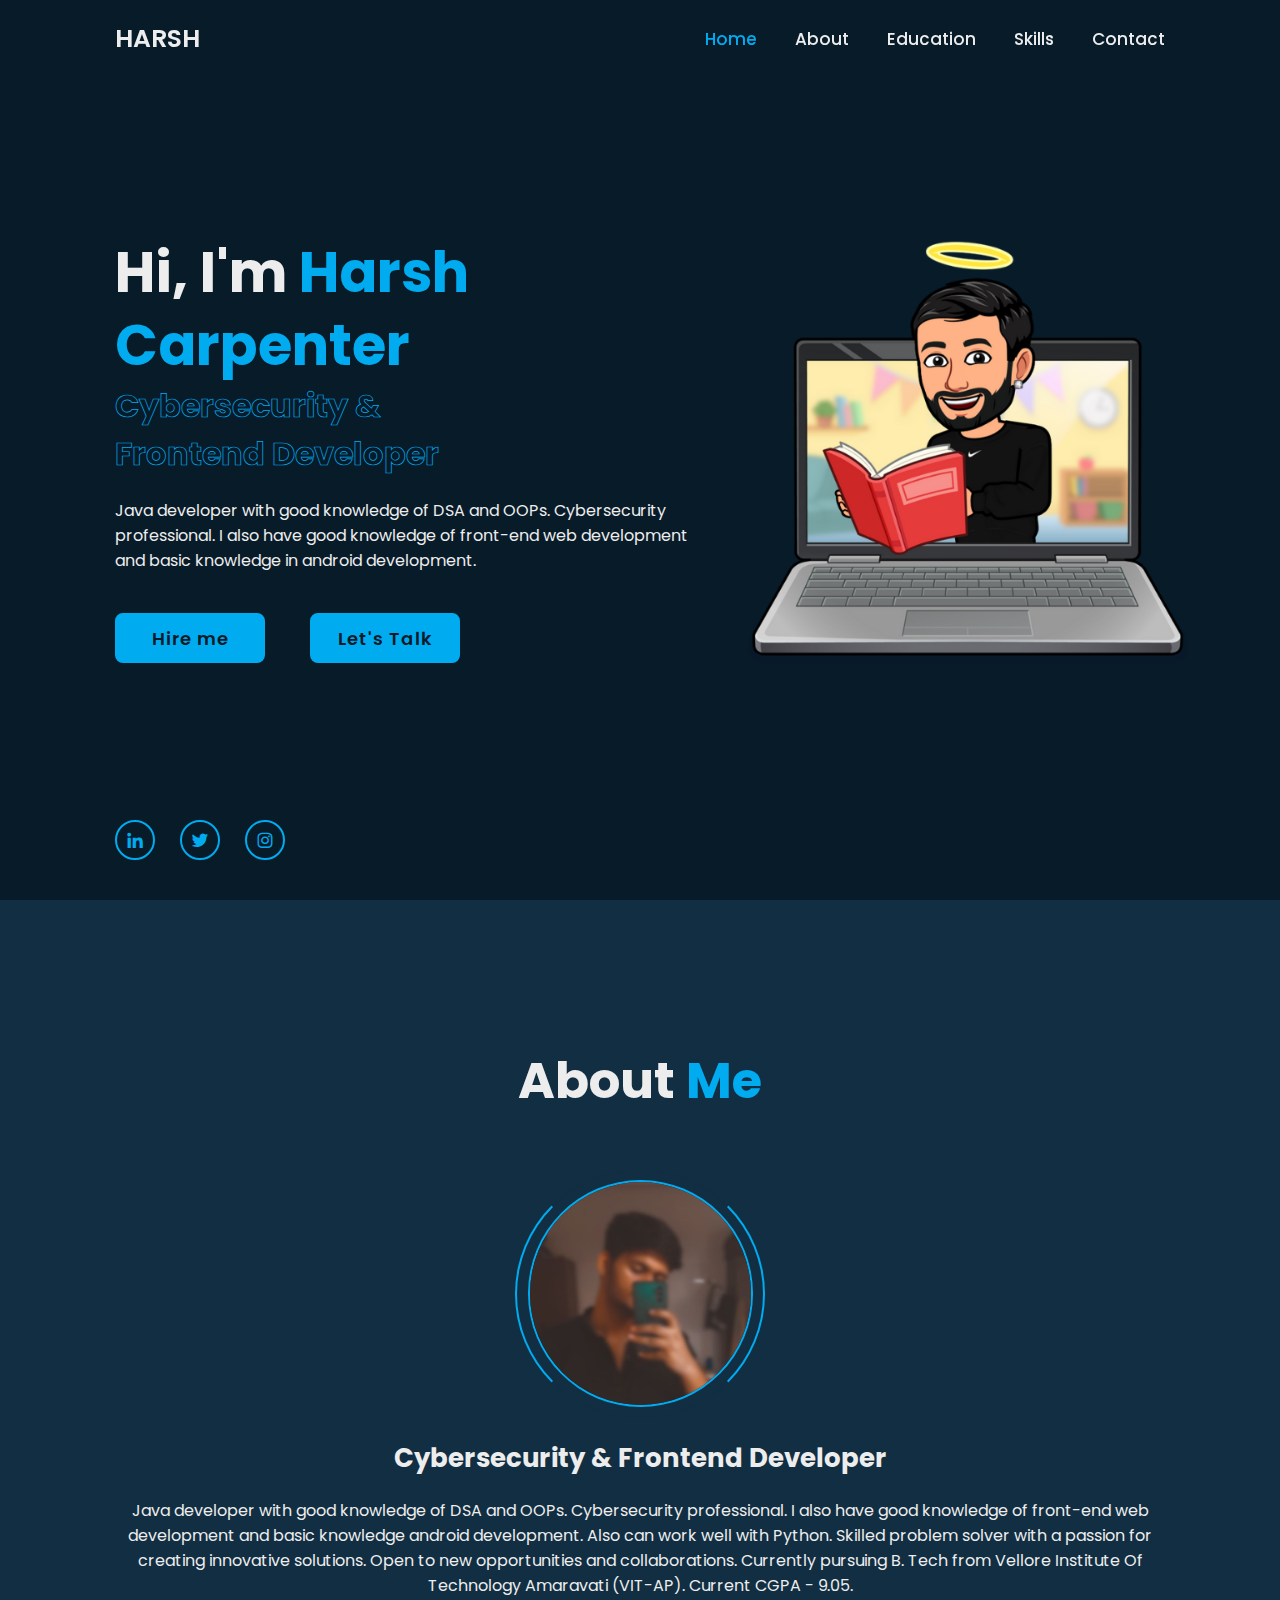
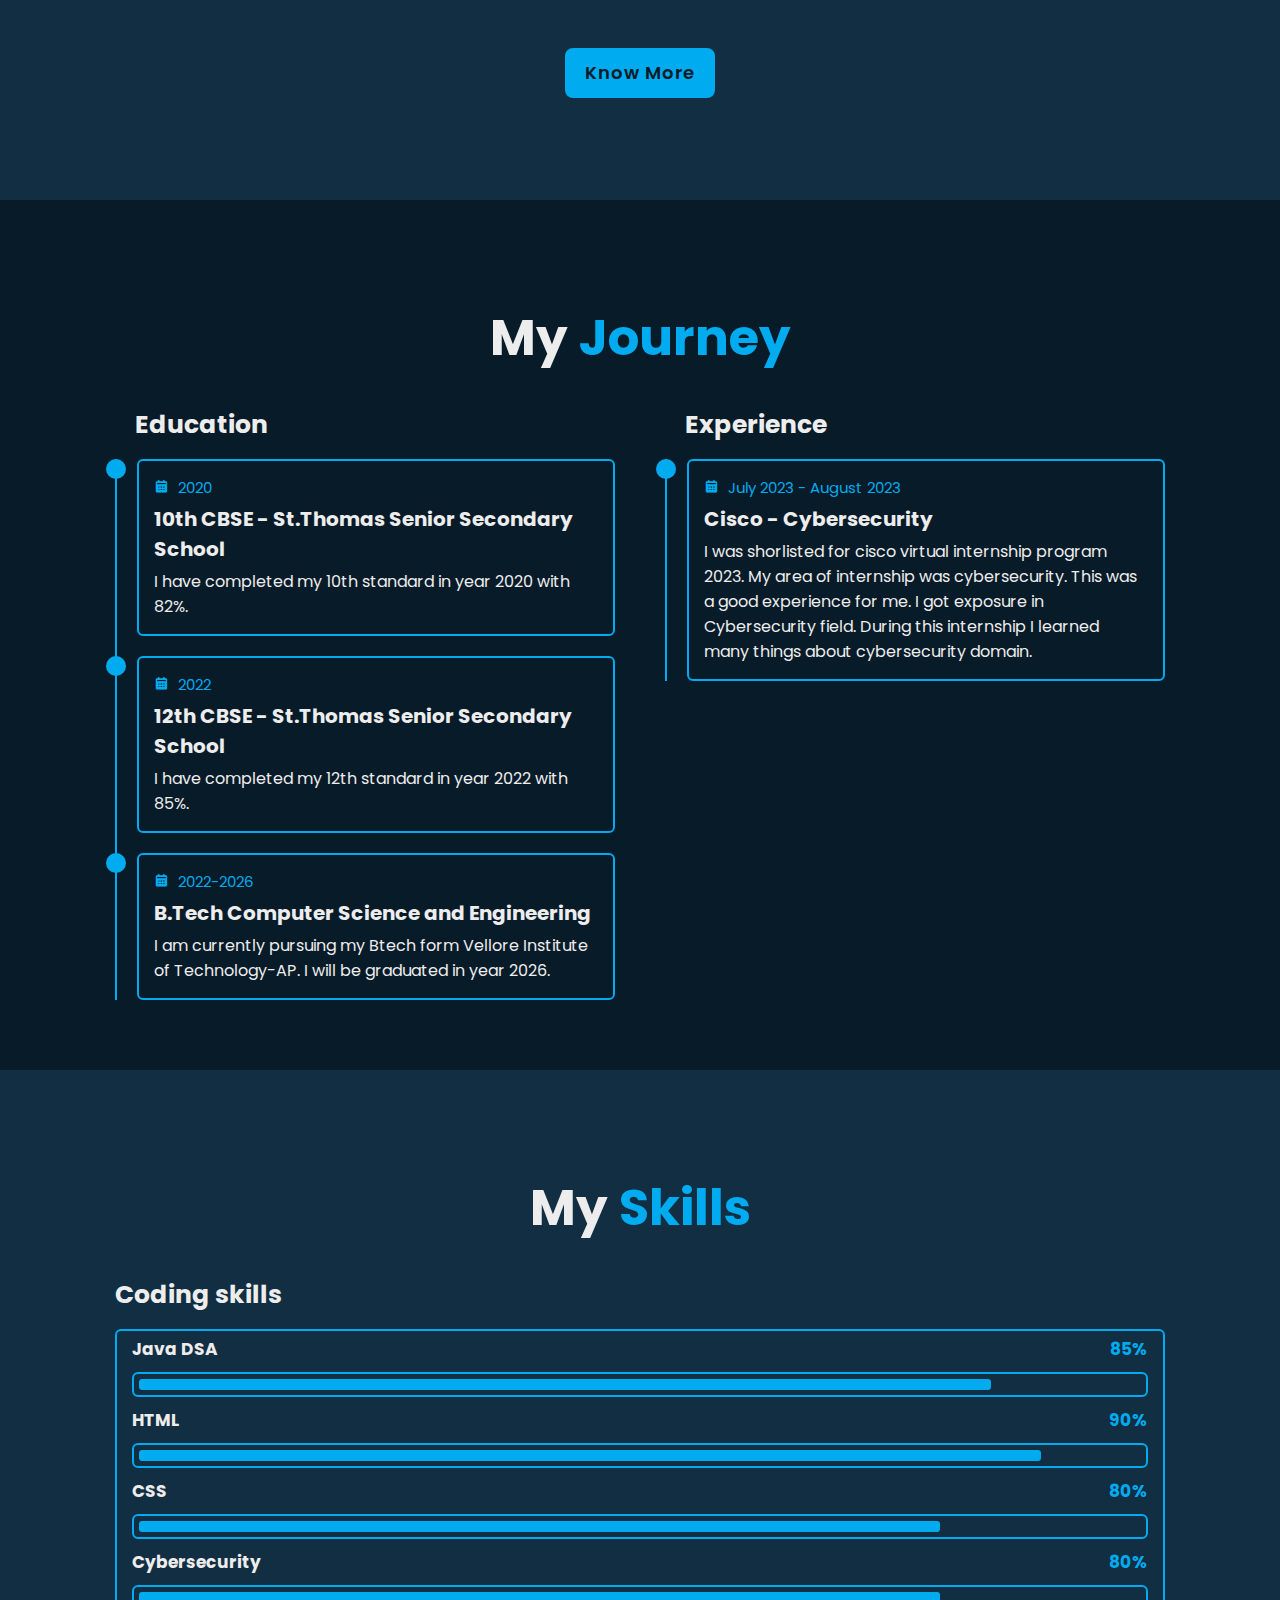
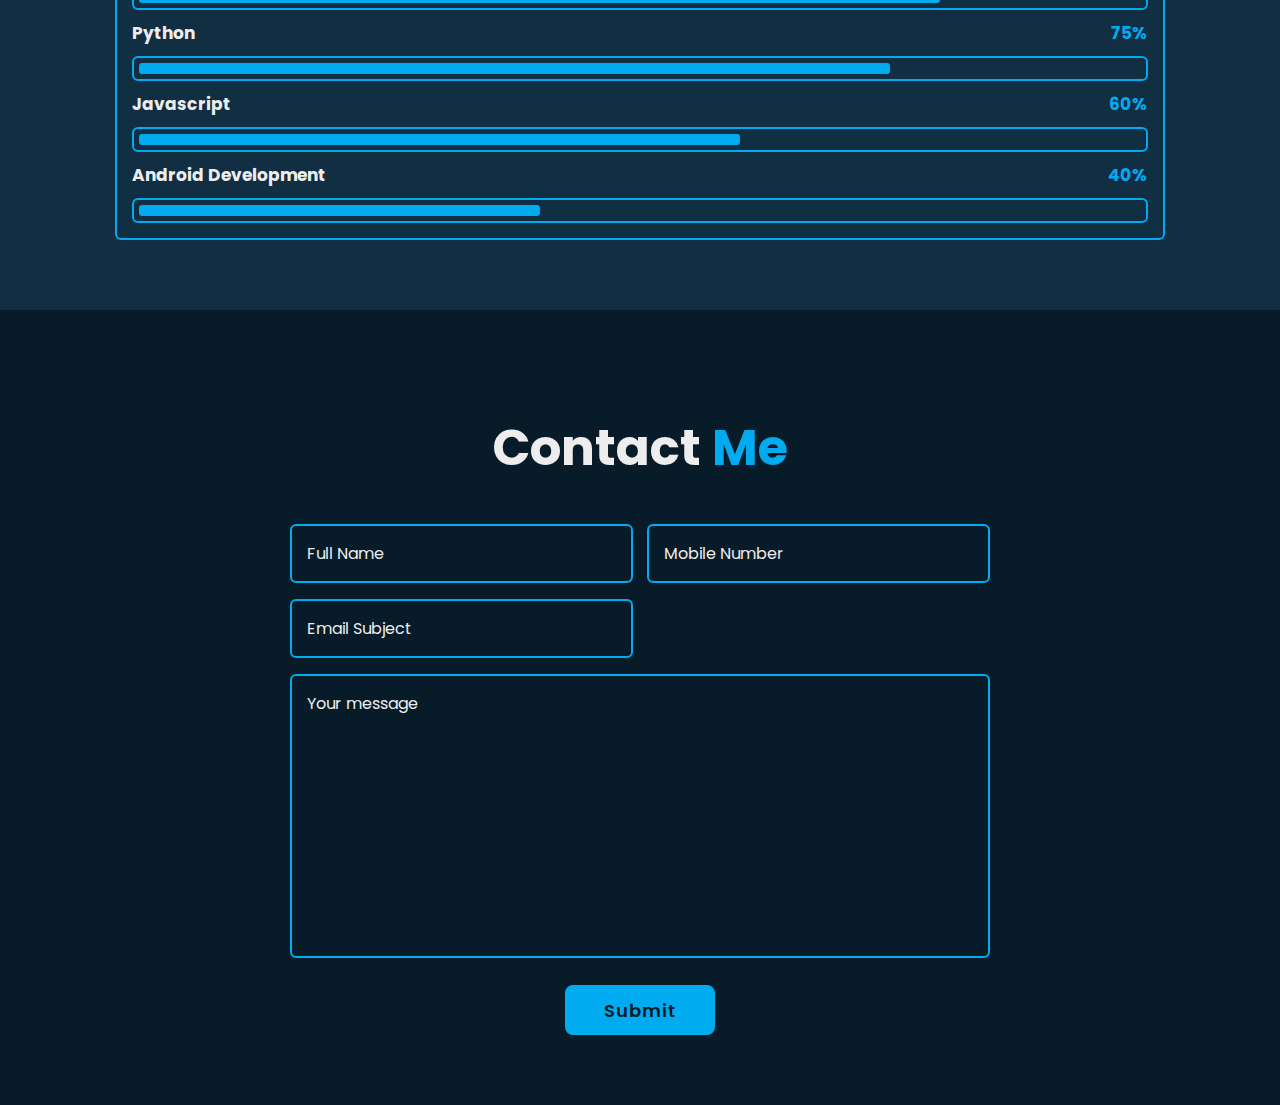
==== Portfolio/index.html @ 203a8c2a "Add files via upload" ====
<!DOCTYPE html>
<html lang="en">
<head>
    <meta charset="UTF-8">
    <meta name="viewport" content="width=device-width, initial-scale=1.0">
    <title>Harsh Carpenter | Portfolio</title>
    <link rel="stylesheet" href="style.css">

    <link href='https://unpkg.com/boxicons@2.1.4/css/boxicons.min.css' rel='stylesheet'>
</head>
<body>
    <header class="header">
        <a href="#" class="logo">HARSH</a>

        <div class="bx bx-menu" id="menu-icon"></div>

        <nav class="navbar">
            <a href="#home" class="active">Home</a>
            <a href="#about">About</a>
            <a href="#education">Education</a>
            <a href="#skills">Skills</a>
            <a href="#contact">Contact</a>

        </nav>
    </header>

    <!-- Home -->
    <section class="home" id="home">
        <div class="home-content">
            <h1>Hi, I'm <span>Harsh Carpenter</span></h1>
            <div class="text-animate">
                <h3>Cybersecurity & Frontend Developer</h3>
            </div>
            <p>Java developer with good knowledge of DSA and OOPs. Cybersecurity professional. I also have good knowledge of front-end web development and basic knowledge in android development.</p>

            <div class="btn-box">
                <a href="#" class="btn">Hire me</a>
                <a href="#" class="btn">Let's Talk</a>
            </div>
        </div>

        <div class="home-sci">
            <a href="https://www.linkedin.com/in/harsh-carpenter-08a56424a/"><i class='bx bxl-linkedin' ></i></a>
            <a href="https://twitter.com/HarshCarpenter3"><i class='bx bxl-twitter' ></i></a>
            <a href="https://www.instagram.com/harsh_carpenter/"><i class='bx bxl-instagram' ></i></a>
        </div>
    </section>
    
    <section class="about" id="about">
        <h2 class="heading">About <span>Me</span></h2>

        <div class="about-img">
            <img src="images/about.jpg" alt="">
            <span class="circle-spin"></span>
        </div>

        <div class="about-content">
            <h3>Cybersecurity & Frontend Developer</h3>
            <p>Java developer with good knowledge of DSA and OOPs. Cybersecurity professional. I also have good knowledge of front-end web development and basic knowledge android development. Also can work well with Python. Skilled problem solver with a passion for creating innovative solutions. Open to new opportunities and collaborations.
            Currently pursuing B. Tech from Vellore Institute Of Technology Amaravati (VIT-AP). Current CGPA - 9.05.</p>
        </div>

        <div class="btn-box btns">
            <a href="https://www.linkedin.com/in/harsh-carpenter-08a56424a/" class="btn">Know More</a>
        </div>
    </section>

    <section class="education" id="education">
        <h2 class="heading">My <span>Journey</span></h2>

        <div class="education-row">
            <div class="education-column">
                <h3 class="title">Education</h3>

                <div class="education-box">
                    <div class="education-content">
                        <div class="content">
                            <div class="year"><i class='bx bxs-calendar'></i> 2020</div>
                            <h3>10th CBSE - St.Thomas Senior Secondary School</h3>
                            <p>I have completed my 10th standard in year 2020 with 82%.</p>
                        </div>
                    </div>

                    <div class="education-content">
                        <div class="content">
                            <div class="year"><i class='bx bxs-calendar'></i> 2022</div>
                            <h3>12th CBSE -  St.Thomas Senior Secondary School</h3>
                            <p>I have completed my 12th standard in year 2022 with 85%.</p>
                        </div>
                    </div>

                    <div class="education-content">
                        <div class="content">
                            <div class="year"><i class='bx bxs-calendar'></i> 2022-2026</div>
                            <h3>B.Tech Computer Science and Engineering</h3>
                            <p>I am currently pursuing my Btech form Vellore Institute of Technology-AP. I will be graduated in year 2026.</p>
                        </div>
                    </div>
                </div>
            </div>

            <div class="education-column">
                <h3 class="title">Experience</h3>

                <div class="education-box">
                    <div class="education-content">
                        <div class="content">
                            <div class="year"><i class='bx bxs-calendar'></i> July 2023 - August 2023</div>
                            <h3>Cisco - Cybersecurity</h3>
                            <p>I was shorlisted for cisco virtual internship program 2023. My area of internship was cybersecurity. This was a good experience for me. I got exposure in Cybersecurity field. During this internship I learned many things about cybersecurity domain. </p>
                        </div>
                    </div>

                    

                    
                </div>
            </div>
        </div>
    </section>

    <section class="skills" id="skills">
        <h2 class="heading">My <span>Skills</span></h2>

        <div class="skills-row">
            <div class="skills-column">
                <h3 class="title">Coding skills</h3>
                <div class="skills-box">
                    <div class="skills-content">
                        <div class="progress">
                            <h3>Java DSA <span>85%</span></h3>
                            <div class="bar"><span></span></div>
                        </div>

                        <div class="progress">
                            <h3>HTML <span>90%</span></h3>
                            <div class="bar"><span></span></div>
                        </div>

                        <div class="progress">
                            <h3>CSS <span>80%</span></h3>
                            <div class="bar"><span></span></div>
                        </div>

                        <div class="progress">
                            <h3>Cybersecurity <span>80%</span></h3>
                            <div class="bar"><span></span></div>
                        </div>

                        <div class="progress">
                            <h3>Python <span>75%</span></h3>
                            <div class="bar"><span></span></div>
                        </div>

                        <div class="progress">
                            <h3>Javascript <span>60%</span></h3>
                            <div class="bar"><span></span></div>
                        </div>

                        <div class="progress">
                            <h3>Android Development <span>40%</span></h3>
                            <div class="bar"><span></span></div>
                        </div>
                    </div>
                </div>
            </div>
        </div>

    </section>

    <section class="contact" id="contact">
        <h2 class="heading">Contact <span>Me</span></h2>

        <form action="#">
            <div class="input-box">
                <div class="input-field">
                    <input type="text" placeholder="Full Name" required>
                    <span class="focus"></span>
                </div>

                <div class="input-field">
                    <input type="text" placeholder="Mobile Number" required>
                    <span class="focus"></span>
                </div>

                <div class="input-field">
                    <input type="text" placeholder="Email Subject" required>
                    <span class="focus"></span>
                </div>
            </div>

            <div class="textarea-field">
                <textarea name="" id="" cols="30" rows="10" placeholder="Your message" required></textarea>
                <span class="focus"></span>
            </div>

            <div class="btn-box btns">
                <button type="submit" class="btn">Submit</button>
            </div>

        </form>
    </section>
    <script src="script.js"></script>
</body>
</html>
---- Portfolio/style.css ----
@import url('https://fonts.googleapis.com/css2?family=Poppins:wght@300;400;500;600;700;800;900&display=swap');

* {
    margin: 0;
    padding: 0;
    box-sizing: border-box;
    text-decoration: none;
    outline: none;
    font-family: 'Poppins' , sans-serif;
    border: none;
    scroll-behavior: smooth;
}

:root {
    --bg-color: #081b29;
    --second-bg-color: #112e42;
    --text-color: #ededed;
    --main-color: #00abf0;
}

html {
    font-size: 62.5%;
    overflow-x: hidden;
}

body {
    background: var(--bg-color);
    color: var(--text-color);
}

.header {
    position:fixed;
    top:0;
    left:0;
    width:100%;
    padding:2rem 9%;
    background-color: transparent;
    display: flex;
    justify-content: space-between;
    align-items: center;
    z-index: 100;
} 

.logo {
    font-size: 2.5rem;
    color: var(--text-color);
    font-weight: 600;

}

.navbar a {
    font-size: 1.7rem;
    color: var(--text-color);
    font-weight: 500;
    margin-left: 3.5rem;
    transition: .3s;
}

.navbar a:hover, 
.navbar a.active {
    color : var(--main-color);
}
 
#menu-icon {
    font-size: 3.6rem;
    color: var(--text-color);
    cursor: pointer;
    display: none;
}

section {
    min-height: 100vh;
    padding: 10rem 9% 2rem;
}

.home {
    display: flex;
    align-items: center;
    padding: 0 9%;
    background: url('/images/home-bg.png') no-repeat;
    background-size: cover;
    background-position: right;
    

}

.home-content {
    max-width: 60rem;
}

.home-content h1 {
    font-size: 5.6rem;
    font-weight: 700;
    line-height: 1.3;
}

.home-content .text-animate {
    position: relative;
    width: 32.8rem;

}

.home-content .text-animate h3 {
    font-size: 3.2rem;
    font-weight: 700;
    color:transparent;
    -webkit-text-stroke: .7px var(--main-color);
}

.home-content p {
    font-size: 1.6rem;
    margin: 2rem 0 4rem;

}

.btn-box {
    position: relative;
    display: flex;
    justify-content: space-between;
    width: 34.5rem;
    height: 5rem;
}

.btn-box .btn {
    position: relative;
    display: inline-flex;
    justify-content: center;
    align-items: center;
    width: 15rem;
    height: 100%;
    background: var(--main-color);
    border: .2rem solid var(--main-color);
    border-radius: .8rem;
    font-size: 1.8rem;
    font-weight: 600;
    letter-spacing: .1rem;
    color: var(--bg-color);
    z-index: 1;
    overflow: hidden;
}

.btn-box .btn::before {
    content: '';
    position: absolute;
    top: 0;
    left: 0;
    width: 0%;
    height: 100%;
    background: green;
    z-index: -1;
    transition: .5s;
}

.btn-box .btn:hover::before {
    width: 100%;
}

.home-sci {
    position: absolute;
    bottom: 4rem;
    width: 170px;
    display: flex;
    justify-content: space-between;
}

.home-sci a {
    position: relative;
    display: inline-flex;
    justify-content: center;
    align-items: center;
    width: 40px;
    height: 40px;
    background: transparent;
    border: .2rem solid var(--main-color);
    border-radius: 50%;
    font-size: 20px;
    color: var(--main-color);
    z-index: 1;
    overflow: hidden;
    transition: .5s;
}

.home-sci a:hover {
    color: var(--bg-color);
}

.home-sci a::before {
    content: '';
    position: absolute;
    top:0;
    left: 0;
    width: 0;
    height: 100%;
    background-color: var(--main-color);
    z-index: -1;
    transition: .5s;
}

.home-sci a:hover::before {
    width: 100%;
}

.about {
    display: flex;
    justify-content: center;
    align-items: center;
    flex-direction: column;
    gap: 2rem;
    background: var(--second-bg-color);
    padding-bottom: 6rem;
}

.heading {
    font-size: 5rem;
    margin-bottom: 3rem;
    text-align: center;
}

span {
    color: var(--main-color);
}
.about-img {
    position: relative;
    width: 25rem;
    height: 25rem;
    border-radius: 50%;
    display: flex;
    justify-content: center;
    align-items: center;
}

.about-img img {
    width: 90%;
    border-radius: 50%;
    border: .2rem solid var(--main-color);
}

.about-img .circle-spin {
    position: absolute;
    top: 50%;
    left: 50%;
    transform: translate(-50%, -50%) rotate(0);
    width: 100%;
    height: 100%;
    border-radius: 50%;
    border-top: .2rem solid var(--second-bg-color);
    border-bottom: .2rem solid var(--second-bg-color);
    border-left: .2rem solid var(--main-color);
    border-right: .2rem solid var(--main-color);
}

.about-content {
    text-align: center;

}
.about-content h3 {
    font-size: 2.6rem;
}

.about-content p {
    font-size: 1.6rem;
    margin: 2rem 0 3rem;
}

.btn-box.btns {
    display: inline-block;
    width: 15rem;
}

.btn-box.btns a::before {
    background: var(--second-bg-color);
}

.education  {
    display: flex;
    justify-content: center;
    align-items: center;
    flex-direction: column;
    min-height: auto;
    padding-bottom: 5rem;
}

.education .education-row {
    display: flex;
    flex-wrap: wrap;
    gap: 5rem;
}

.education-row .education-column {
    flex: 1 1 40rem;
}

.education-column .title {
    font-size: 2.5rem;
    margin: 0 0 1.5rem 2rem;
}

.education-column .education-box {
    border-left: .2rem solid var(--main-color);
}

.education-box .education-content {
    position: relative;
    padding-left: 2rem;
}

.education-box .education-content::before {
    content: '';
    position: absolute;
    top: 0;
    left: -1.1rem;
    width: 2rem;
    height: 2rem;
    background: var(--main-color);
    border-radius: 50%;

}
.education-content .content {
    position: relative;
    padding: 1.5rem;
    border: .2rem solid var(--main-color);
    border-radius: .6rem;
    margin-bottom: 2rem;
    overflow: hidden;
}

.education-content .content::before {
    content: '';
    position: absolute;
    top: 0;
    left: 0;
    width: 0;
    height: 100%;
    background: var(--second-bg-color);
    z-index: -1;
    transition: .5s;
}

.education-content .content:hover::before {
    width: 100%;
}

.education-content .content .year {
    font-size: 1.5rem;
    color: var(--main-color);
    padding-bottom: .5rem;
}

.education-content .content .year i {
    padding-right: .5rem;
}

.education-content .content h3 {
    font-size: 2rem;
}

.education-content .content p {
    font-size: 1.6rem;
    padding-top: .5rem;
}

.skills {
    min-height: auto;
    padding-bottom: 7rem;
    background: var(--second-bg-color);
}

.skills .skills-row {
    display: flex;
    flex-wrap: wrap;
    gap: .5rem;
}

.skills-row .skills-column {
    flex: 1 1 40rem;
}

.skills-column .title {
    font-size: 2.5rem;
    margin: 0 0 1.5rem;

}

.skills-box .skills-content {
    position: relative;
    border: .2rem solid var(--main-color);
    border-radius: .6rem;
    padding: .5rem 1.5rem;
}


.skills.content .progress {
    padding: 1rem 0;
}

.skills-content .progress h3 {
    font-size: 1.7rem;
    display: flex;
    justify-content: space-between;
}

.skills-content .progress .bar {
    height: 2.5rem;
    border-radius: .6rem;
    border: .2rem solid var(--main-color);
    padding: .5rem;
    margin: 1rem 0;
}

.skills-content .progress .bar span {
    display: block;
    height: 100%;
    border-radius: .3rem;
    background: var(--main-color);
}

.skills-column:nth-child(1) .skills-content .progress:nth-child(1) .bar span {
    width: 85%;

}

.skills-column:nth-child(1) .skills-content .progress:nth-child(2) .bar span {
    width: 90%;
    
}

.skills-column:nth-child(1) .skills-content .progress:nth-child(3) .bar span {
    width: 80%;
    
}

.skills-column:nth-child(1) .skills-content .progress:nth-child(4) .bar span {
    width: 80%;
    
}

.skills-column:nth-child(1) .skills-content .progress:nth-child(5) .bar span {
    width: 75%;
    
}

.skills-column:nth-child(1) .skills-content .progress:nth-child(6) .bar span {
    width: 60%;
    
}

.skills-column:nth-child(1) .skills-content .progress:nth-child(7) .bar span {
    width: 40%;
    
}

.contact {
    min-height: auto;
    padding-bottom: 7rem;
}

.contact form {
    max-width: 70rem;
    margin: 0 auto;
    text-align: center;
}

.contact form .input-box {
    position: relative;
    display: flex;
    justify-content: space-between;
    flex-wrap: wrap;
}

.contact form .input-box .input-field {
    position: relative;
    width: 49%;
    margin: .8rem 0;
}

.contact form .input-box .input-field input,
.contact form .textarea-field textarea {
    width: 100%;
    height: 100%;
    padding: 1.5rem;
    font-size: 1.6rem;
    color: var(--text-color);
    background: transparent;
    border-radius: .6rem;
    border: .2rem solid var(--main-color);
}

.contact form .input-box .input-field input::placeholder,
.contact form .textarea-field textarea::placeholder {
    color: var(--text-color);
}

.contact form .focus {
    position: absolute;
    top: 0;
    left: 0;
    width: 0;
    height: 100%;
    background-color: var(--second-bg-color);
    border-radius: .6rem;
    z-index: -1;
    transition: .5s;
}

.contact form .input-box .input-field input:focus~.focus,
.contact form .input-box .input-field input:valid~.focus,
.contact form .textarea-field textarea:focus~.focus,
.contact form .textarea-field textarea:valid~.focus {
    width: 100%;
}

.contact form .textarea-field {
    position: relative;
    margin: .8rem 0 2.7rem;
    display: flex;
}

.contact form .textarea-field textarea {
    resize: none;
}

.contact form .btn-box.btns .btn {
    cursor: pointer;
}
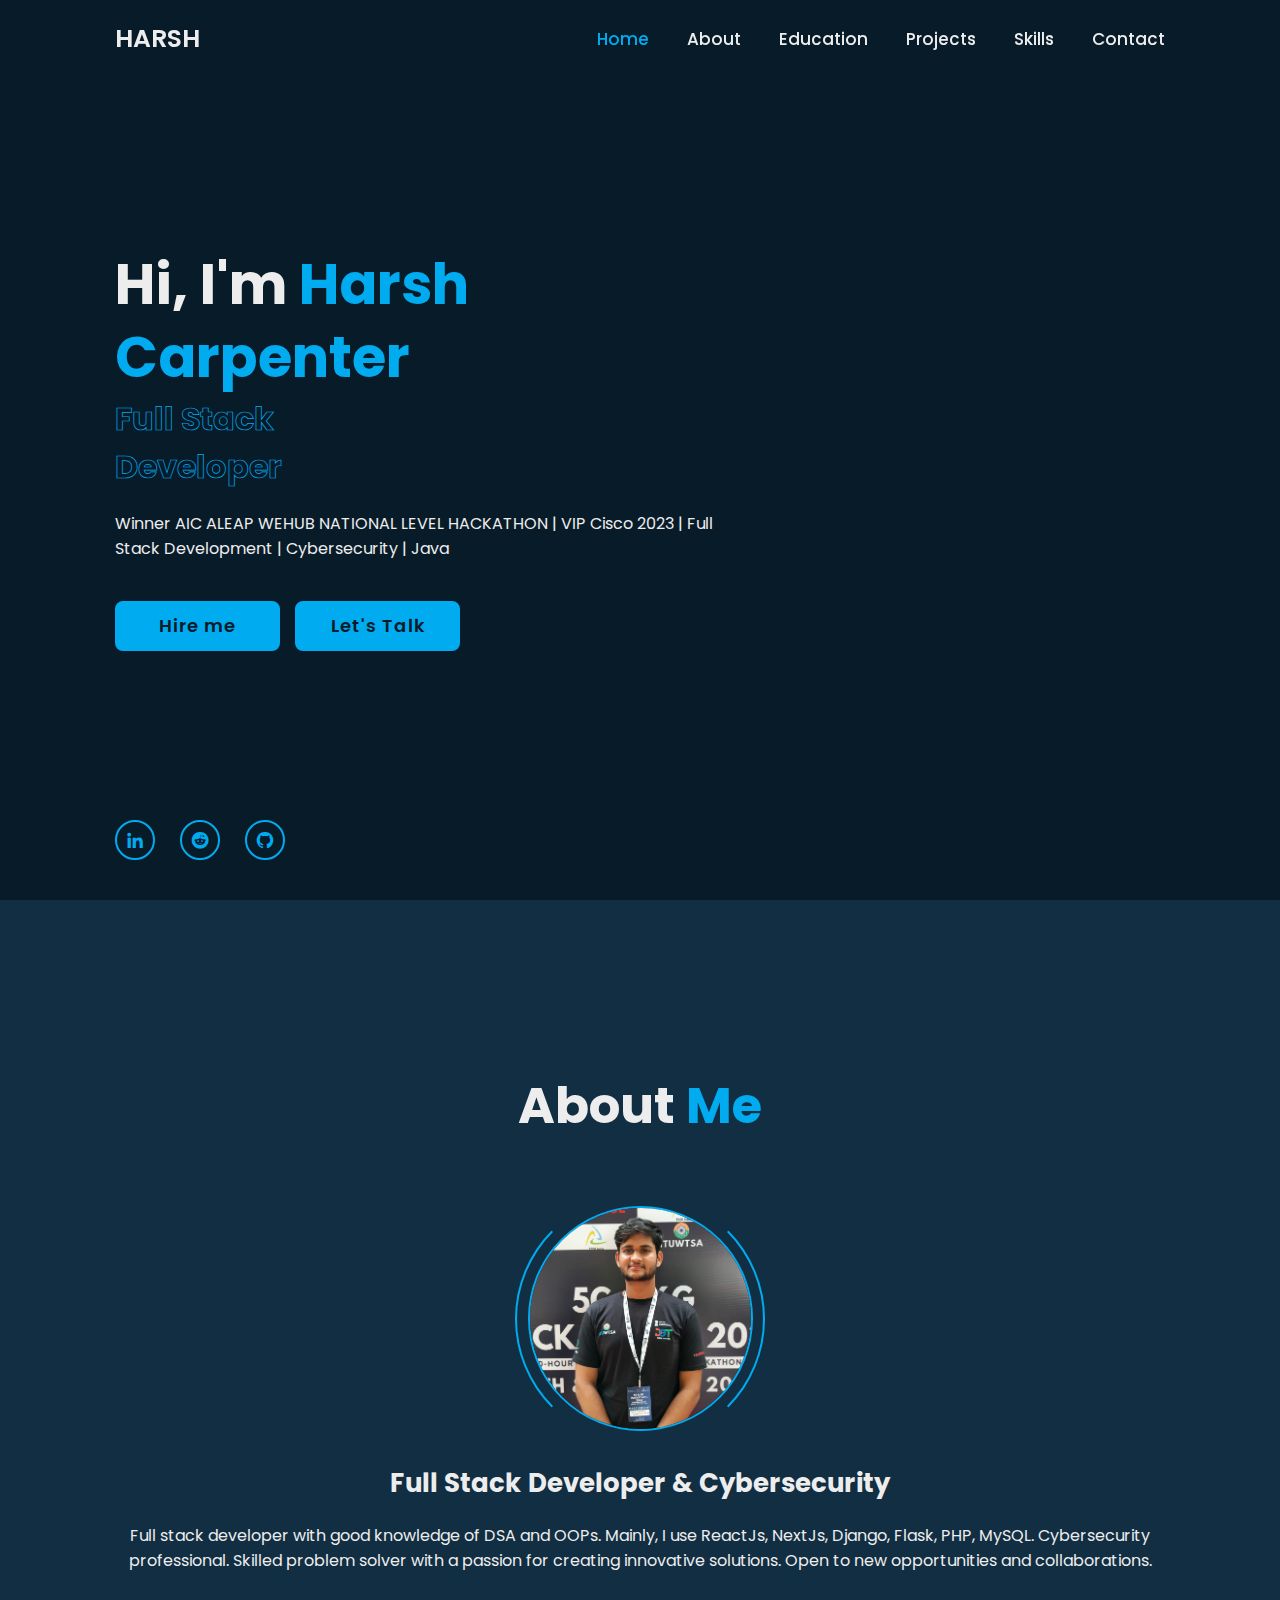
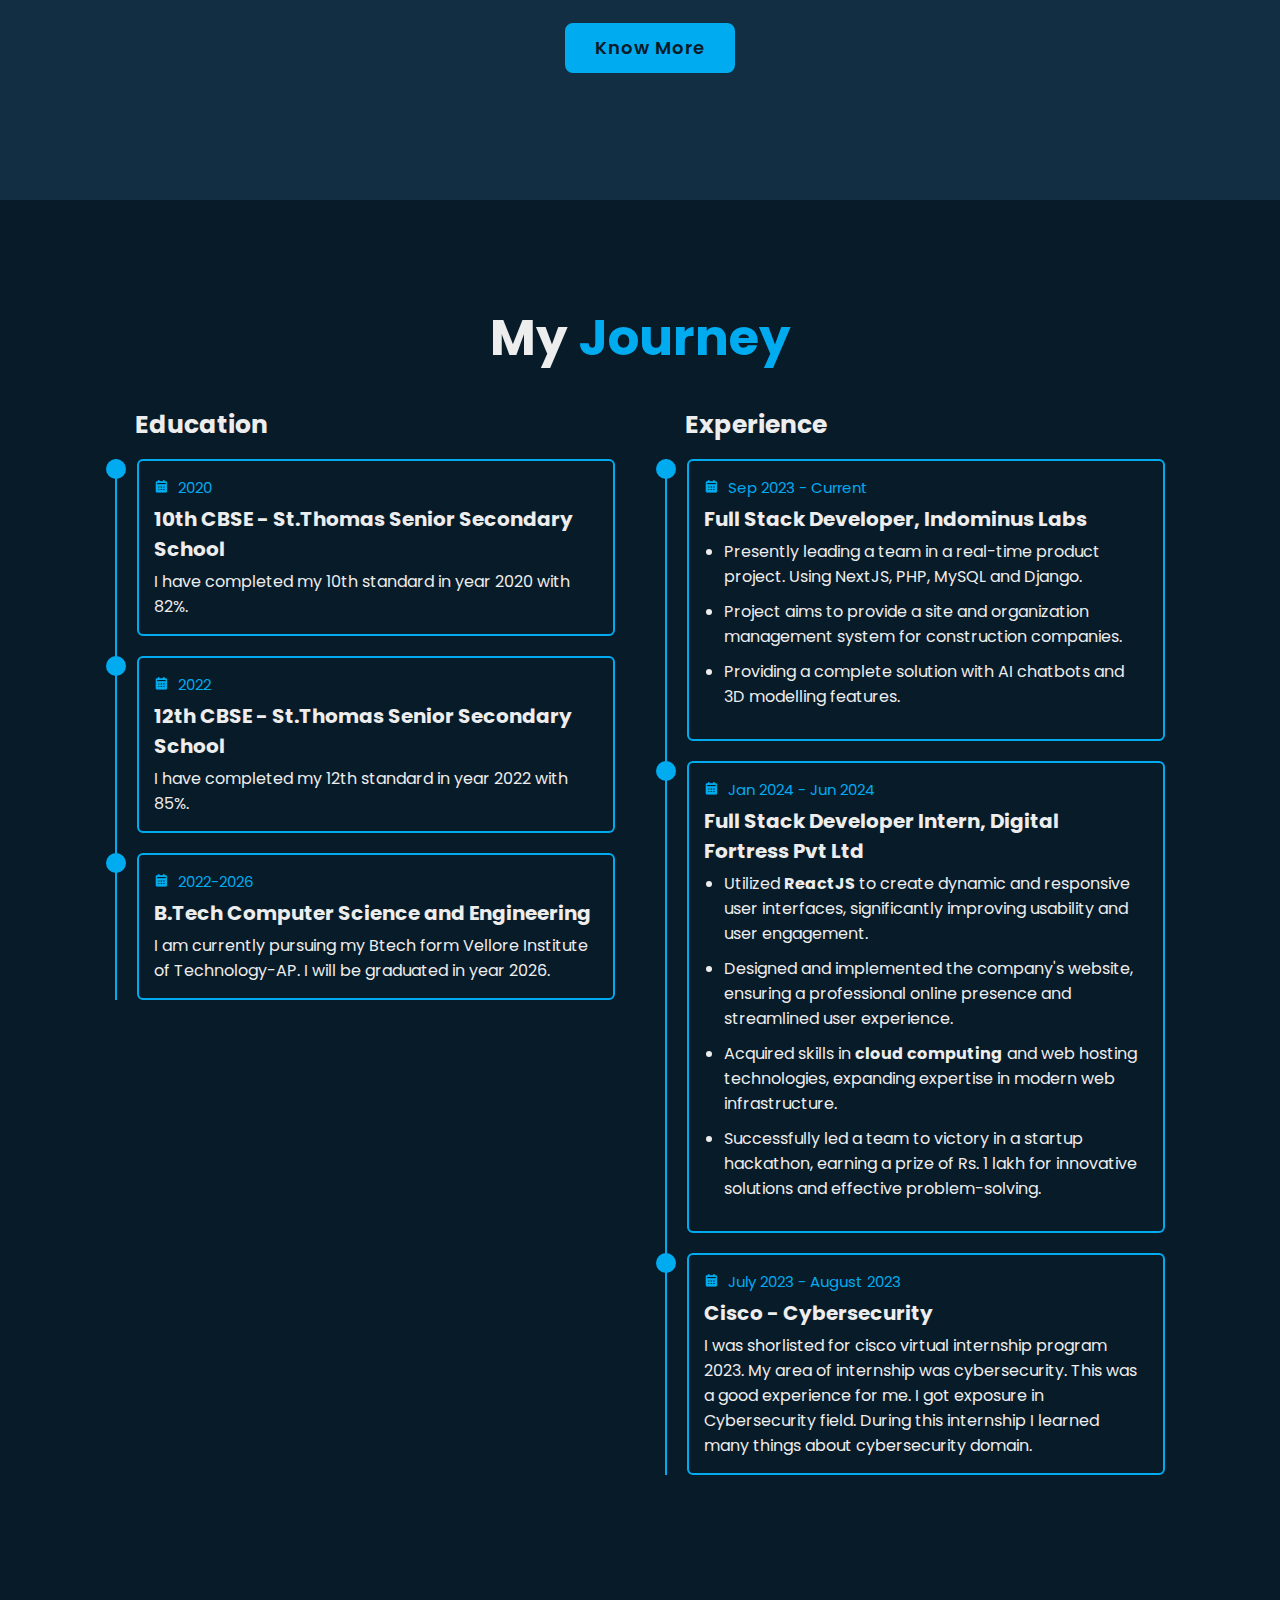
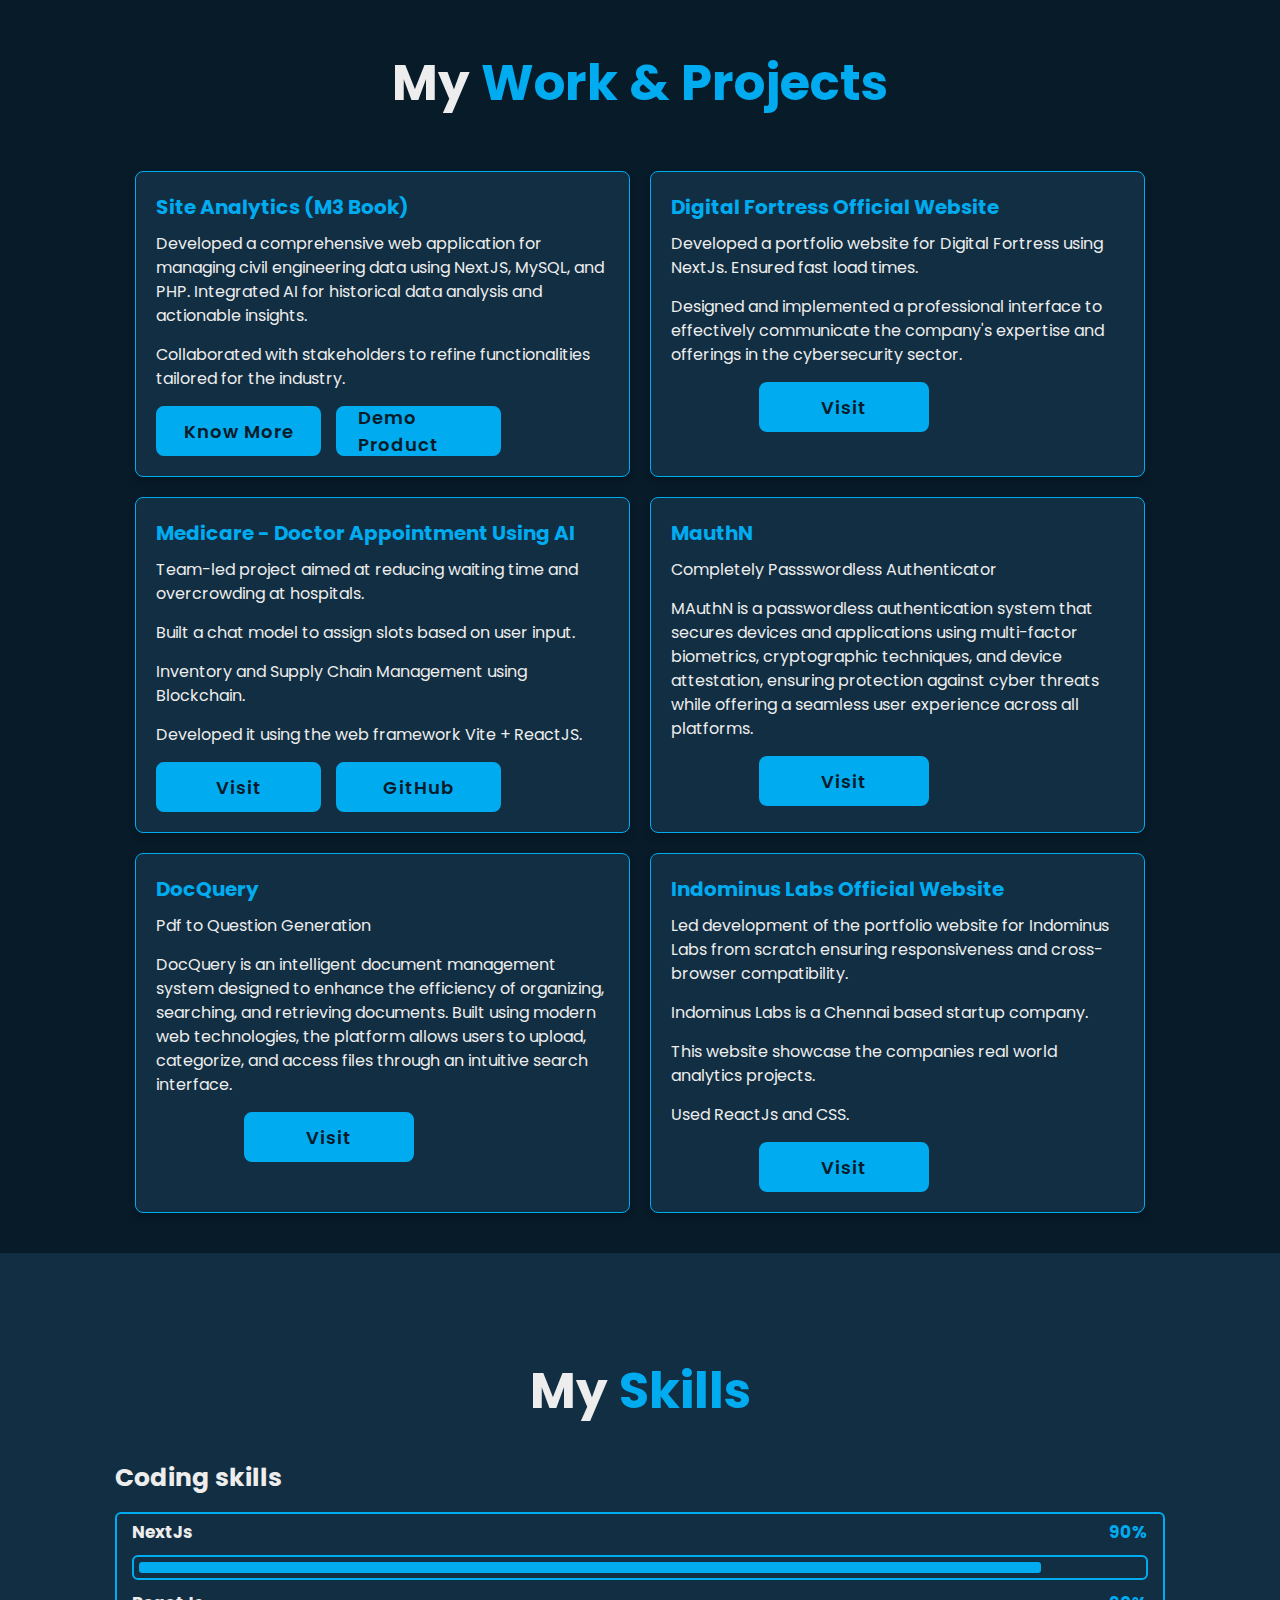
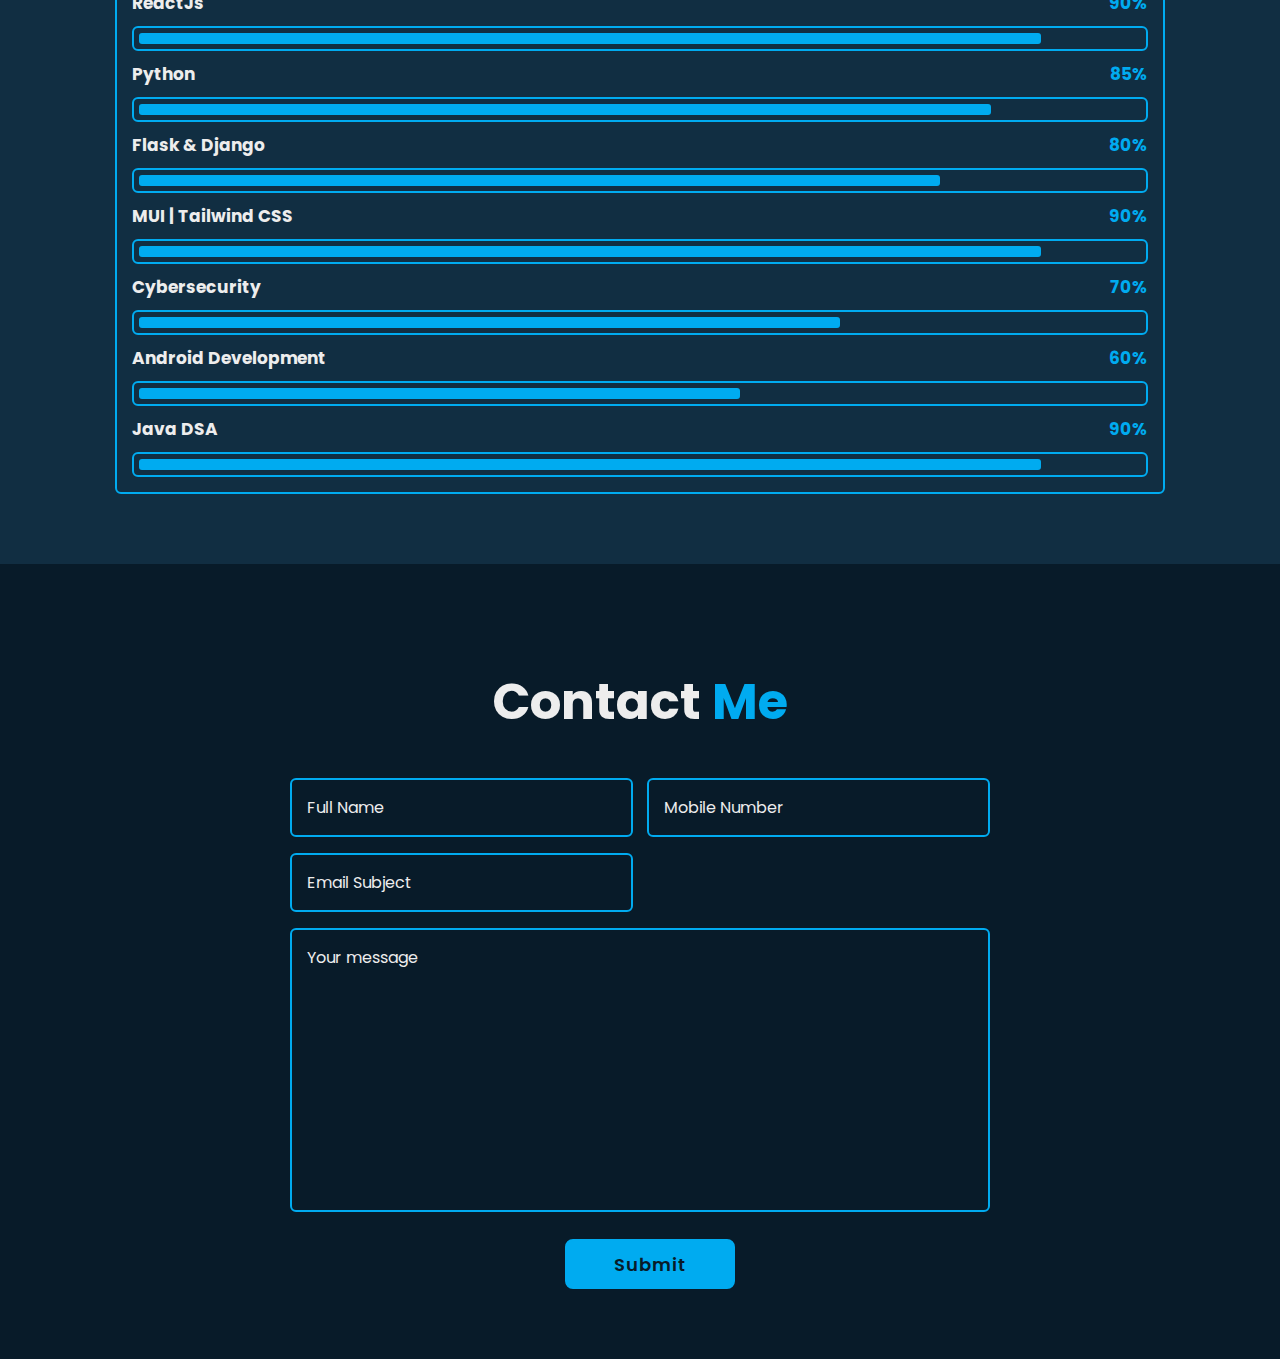
==== commit c0bf8087: "NEW" ====
--- a/Portfolio/index.html
+++ b/Portfolio/index.html
@@ -11,57 +11,59 @@
 <body>
     <header class="header">
         <a href="#" class="logo">HARSH</a>
-
-        <div class="bx bx-menu" id="menu-icon"></div>
-
-        <nav class="navbar">
-            <a href="#home" class="active">Home</a>
-            <a href="#about">About</a>
-            <a href="#education">Education</a>
-            <a href="#skills">Skills</a>
-            <a href="#contact">Contact</a>
-
+    
+        <div class="bx bx-menu" id="menu-icon" onclick="toggleMenu()"></div>
+    
+        <nav class="navbar" id="navbar">
+            <a href="#home" class="active" onclick="closeMenu()">Home</a>
+            <a href="#about" onclick="closeMenu()">About</a>
+            <a href="#education" onclick="closeMenu()">Education</a>
+            <a href="#projects" onclick="closeMenu()">Projects</a>
+            <a href="#skills" onclick="closeMenu()">Skills</a>
+            <a href="#contact" onclick="closeMenu()">Contact</a>
         </nav>
     </header>
+    
 
     <!-- Home -->
     <section class="home" id="home">
         <div class="home-content">
             <h1>Hi, I'm <span>Harsh Carpenter</span></h1>
             <div class="text-animate">
-                <h3>Cybersecurity & Frontend Developer</h3>
-            </div>
-            <p>Java developer with good knowledge of DSA and OOPs. Cybersecurity professional. I also have good knowledge of front-end web development and basic knowledge in android development.</p>
+                <h3>Full Stack Developer</h3>
+            </div>
+            <p>Winner AIC ALEAP WEHUB NATIONAL LEVEL HACKATHON | VIP Cisco 2023 | Full Stack Development | Cybersecurity | Java</p>
 
             <div class="btn-box">
-                <a href="#" class="btn">Hire me</a>
-                <a href="#" class="btn">Let's Talk</a>
+                <a href="https://www.linkedin.com/in/harsh-carpenter/" class="btn">Hire me</a>
+                <a href="https://www.linkedin.com/in/harsh-carpenter/" class="btn">Let's Talk</a>
             </div>
         </div>
 
         <div class="home-sci">
-            <a href="https://www.linkedin.com/in/harsh-carpenter-08a56424a/"><i class='bx bxl-linkedin' ></i></a>
-            <a href="https://twitter.com/HarshCarpenter3"><i class='bx bxl-twitter' ></i></a>
-            <a href="https://www.instagram.com/harsh_carpenter/"><i class='bx bxl-instagram' ></i></a>
-        </div>
-    </section>
-    
+            <a href="https://www.linkedin.com/in/harsh-carpenter/" target="_blank"><i class='bx bxl-linkedin' ></i></a>
+            <a href="https://www.reddit.com/u/Aware-Instruction114/s/jpFtox2LZD" target="_blank"><i class='bx bxl-reddit' ></i></a>
+            <a href="https://github.com/HarshCarpenter23" target="_blank"><i class='bx bxl-github' ></i></a>
+        </div>
+    </section>
+    
+
     <section class="about" id="about">
         <h2 class="heading">About <span>Me</span></h2>
 
         <div class="about-img">
-            <img src="images/about.jpg" alt="">
+            <img src="images/about.png" alt="">
             <span class="circle-spin"></span>
         </div>
 
         <div class="about-content">
-            <h3>Cybersecurity & Frontend Developer</h3>
-            <p>Java developer with good knowledge of DSA and OOPs. Cybersecurity professional. I also have good knowledge of front-end web development and basic knowledge android development. Also can work well with Python. Skilled problem solver with a passion for creating innovative solutions. Open to new opportunities and collaborations.
-            Currently pursuing B. Tech from Vellore Institute Of Technology Amaravati (VIT-AP). Current CGPA - 9.05.</p>
+            <h3>Full Stack Developer & Cybersecurity</h3>
+            <p>Full stack developer with good knowledge of DSA and OOPs. Mainly, I use ReactJs, NextJs, Django, Flask, PHP, MySQL. Cybersecurity professional.
+                Skilled problem solver with a passion for creating innovative solutions. Open to new opportunities and collaborations.</p>
         </div>
 
         <div class="btn-box btns">
-            <a href="https://www.linkedin.com/in/harsh-carpenter-08a56424a/" class="btn">Know More</a>
+            <a href="https://www.linkedin.com/in/harsh-carpenter/" class="btn">Know More</a>
         </div>
     </section>
 
@@ -105,6 +107,47 @@
                 <div class="education-box">
                     <div class="education-content">
                         <div class="content">
+                            <div class="year"><i class='bx bxs-calendar'></i> Sep 2023 - Current</div>
+                            <h3>Full Stack Developer, Indominus Labs</h3>
+                            <p>
+                                <ul style="padding-left: 20px; margin: 0; font-size: 1.6rem;">
+                                    <li style="margin-bottom: 10px;">
+                                        Presently leading a team in a real-time product project. Using NextJS, PHP, MySQL and Django.
+                                    </li>
+                                    <li style="margin-bottom: 10px;"> 
+                                        Project aims to provide a site and organization management system for construction companies.
+                                    </li>
+                                    <li style="margin-bottom: 10px;"> 
+                                        Providing a complete solution with AI chatbots and 3D modelling features.
+                                    </li>
+                                </ul>                               
+                                 </p>
+                        </div>
+                    </div>
+                    <div class="education-content">
+                        <div class="content">
+                            <div class="year"><i class='bx bxs-calendar'></i> Jan 2024 - Jun 2024</div>
+                            <h3>Full Stack Developer Intern, Digital Fortress Pvt Ltd</h3>
+                            <p>
+                                <ul style="padding-left: 20px; margin: 0; font-size: 1.6rem;">
+                                    <li style="margin-bottom: 10px;">
+                                        Utilized <strong>ReactJS</strong> to create dynamic and responsive user interfaces, significantly improving usability and user engagement.
+                                    </li>
+                                    <li style="margin-bottom: 10px;">
+                                        Designed and implemented the company's website, ensuring a professional online presence and streamlined user experience.
+                                    </li>
+                                    <li style="margin-bottom: 10px;">
+                                        Acquired skills in <strong>cloud computing</strong> and web hosting technologies, expanding expertise in modern web infrastructure.
+                                    </li>
+                                    <li style="margin-bottom: 10px;">
+                                        Successfully led a team to victory in a startup hackathon, earning a prize of Rs. 1 lakh for innovative solutions and effective problem-solving.
+                                    </li>
+                                </ul>                               
+                                 </p>
+                        </div>
+                    </div>
+                    <div class="education-content">
+                        <div class="content">
                             <div class="year"><i class='bx bxs-calendar'></i> July 2023 - August 2023</div>
                             <h3>Cisco - Cybersecurity</h3>
                             <p>I was shorlisted for cisco virtual internship program 2023. My area of internship was cybersecurity. This was a good experience for me. I got exposure in Cybersecurity field. During this internship I learned many things about cybersecurity domain. </p>
@@ -117,6 +160,75 @@
                 </div>
             </div>
         </div>
+    </section>
+
+    <section id="projects">
+        <h2 class="heading">My <span>Work & Projects</span></h2>
+        <div class="project-section">
+            <div class="project-card">
+                <h3>Site Analytics (M3 Book)</h3>
+                <p>Developed a comprehensive web application for managing civil engineering data using NextJS, MySQL, and PHP. Integrated AI for historical data analysis and actionable insights.</p>
+                <p>Collaborated with stakeholders to refine functionalities tailored for the industry.</p>
+                <div class="btn-box project-btns">
+                    <a class="btn project-btn" href="https://m-analytics-rust.vercel.app/">Know More</a>
+                    <a class="btn project-btn" href="https://devsites.flickanalytics.in/" target="_blank">Demo Product</a>
+                </div>
+            </div>
+    
+            <div class="project-card">
+                <h3>Digital Fortress Official Website</h3>
+                <p>Developed a portfolio website for Digital Fortress using NextJs. Ensured fast load times.</p>
+                <p>Designed and implemented a professional interface to effectively communicate the company's expertise and offerings in the cybersecurity sector.</p>
+                <div class="btn-box project-btns">
+                    <a class="btn project-btn" href="https://digitalfortress.in" target="_blank">Visit</a>
+                </div>
+            </div>
+
+            <div class="project-card">
+                <h3>Medicare - Doctor Appointment Using AI</h3>
+                <p>Team-led project aimed at reducing waiting time and overcrowding at hospitals. </p>
+                <p>Built a chat model to assign slots based on user input.</p>
+                <p>Inventory and Supply Chain Management using Blockchain.</p>
+                <p>Developed it using the web framework Vite + ReactJS.</p>
+                <div class="btn-box project-btns">
+                    <a class="btn project-btn" href="https://medi-firebase.vercel.app/" target="_blank">Visit</a>
+                    <a class="btn project-btn" href="https://github.com/Arin2408/MediFirebase.git" target="_blank">GitHub</a>
+                </div>
+            </div>
+
+            <div class="project-card">
+                <h3>MauthN</h3>
+                <p>Completely Passswordless Authenticator</p>
+                <p>MAuthN is a passwordless authentication system that secures devices and applications using multi-factor biometrics, cryptographic techniques, and device attestation, ensuring protection against cyber threats while offering a seamless user experience across all platforms.
+                </p>
+                <div class="btn-box project-btns">
+                    <a class="btn project-btn" href="https://indominuslabs.in" target="_blank">Visit</a>
+                </div>
+            </div>
+
+            <div class="project-card">
+                <h3>DocQuery</h3>
+                <p>Pdf to Question Generation</p>
+                <p>DocQuery is an intelligent document management system designed to enhance the efficiency of organizing, searching, and retrieving documents. Built using modern web technologies, the platform allows users to upload, categorize, and access files through an intuitive search interface.
+                </p>
+                <div class="btn-box project-btns">
+                    <a class="btn project-btn" href="https://indominuslabs.in" target="_blank">Visit</a>
+                </div>
+            </div>
+
+            <div class="project-card">
+                <h3>Indominus Labs Official Website</h3>
+                <p>Led development of the portfolio website for Indominus Labs from scratch ensuring responsiveness and cross-browser compatibility.</p>
+                <p>Indominus Labs is a Chennai based startup company.</p>
+                <p>This website showcase the companies real world analytics projects.</p>
+                <p>Used ReactJs and CSS.</p>
+                <p></p>
+                <div class="btn-box project-btns">
+                    <a class="btn project-btn" href="https://indominuslabs.in" target="_blank">Visit</a>
+                </div>
+            </div>
+        </div>
+        
     </section>
 
     <section class="skills" id="skills">
@@ -128,37 +240,42 @@
                 <div class="skills-box">
                     <div class="skills-content">
                         <div class="progress">
-                            <h3>Java DSA <span>85%</span></h3>
-                            <div class="bar"><span></span></div>
-                        </div>
-
-                        <div class="progress">
-                            <h3>HTML <span>90%</span></h3>
-                            <div class="bar"><span></span></div>
-                        </div>
-
-                        <div class="progress">
-                            <h3>CSS <span>80%</span></h3>
-                            <div class="bar"><span></span></div>
-                        </div>
-
-                        <div class="progress">
-                            <h3>Cybersecurity <span>80%</span></h3>
-                            <div class="bar"><span></span></div>
-                        </div>
-
-                        <div class="progress">
-                            <h3>Python <span>75%</span></h3>
-                            <div class="bar"><span></span></div>
-                        </div>
-
-                        <div class="progress">
-                            <h3>Javascript <span>60%</span></h3>
-                            <div class="bar"><span></span></div>
-                        </div>
-
-                        <div class="progress">
-                            <h3>Android Development <span>40%</span></h3>
+                            <h3>NextJs <span>90%</span></h3>
+                            <div class="bar"><span></span></div>
+                        </div>
+
+                        <div class="progress">
+                            <h3>ReactJs <span>90%</span></h3>
+                            <div class="bar"><span></span></div>
+                        </div>
+
+                        <div class="progress">
+                            <h3>Python <span>85%</span></h3>
+                            <div class="bar"><span></span></div>
+                        </div>
+
+                        <div class="progress">
+                            <h3>Flask & Django <span>80%</span></h3>
+                            <div class="bar"><span></span></div>
+                        </div>
+
+                        <div class="progress">
+                            <h3>MUI | Tailwind CSS <span>90%</span></h3>
+                            <div class="bar"><span></span></div>
+                        </div>
+
+                        <div class="progress">
+                            <h3>Cybersecurity <span>70%</span></h3>
+                            <div class="bar"><span></span></div>
+                        </div>
+
+                        <div class="progress">
+                            <h3>Android Development <span>60%</span></h3>
+                            <div class="bar"><span></span></div>
+                        </div>
+                        
+                        <div class="progress">
+                            <h3>Java DSA <span>90%</span></h3>
                             <div class="bar"><span></span></div>
                         </div>
                     </div>
@@ -201,5 +318,15 @@
         </form>
     </section>
     <script src="script.js"></script>
+    <script>
+        function toggleMenu() {
+            document.getElementById("navbar").classList.toggle("active");
+        }
+
+        function closeMenu() {
+            document.getElementById("navbar").classList.remove("active");
+        }
+
+    </script>
 </body>
 </html>--- a/Portfolio/style.css
+++ b/Portfolio/style.css
@@ -28,12 +28,13 @@
     color: var(--text-color);
 }
 
+/* Desktop Styles */
 .header {
-    position:fixed;
-    top:0;
-    left:0;
-    width:100%;
-    padding:2rem 9%;
+    position: fixed;
+    top: 0;
+    left: 0;
+    width: 100%;
+    padding: 2rem 9%;
     background-color: transparent;
     display: flex;
     justify-content: space-between;
@@ -45,7 +46,6 @@
     font-size: 2.5rem;
     color: var(--text-color);
     font-weight: 600;
-
 }
 
 .navbar a {
@@ -53,14 +53,14 @@
     color: var(--text-color);
     font-weight: 500;
     margin-left: 3.5rem;
-    transition: .3s;
+    transition: 0.3s;
 }
 
 .navbar a:hover, 
 .navbar a.active {
-    color : var(--main-color);
-}
- 
+    color: var(--main-color);
+}
+
 #menu-icon {
     font-size: 3.6rem;
     color: var(--text-color);
@@ -68,6 +68,37 @@
     display: none;
 }
 
+/* Mobile Styles */
+@media (max-width: 768px) {
+    .navbar {
+        position: fixed;
+        top: 0;
+        left: -100%;
+        width: 100%;
+        height: 100vh;
+        background-color: var(--second-bg-color);
+        display: flex;
+        flex-direction: column;
+        align-items: center;
+        justify-content: center;
+        gap: 2rem;
+        transition: left 0.3s ease;
+    }
+
+    .navbar.active {
+        left: 0;
+    }
+
+    .navbar a {
+        font-size: 2rem;
+        margin-left: 0;
+    }
+
+    #menu-icon {
+        display: block;
+    }
+}
+
 section {
     min-height: 100vh;
     padding: 10rem 9% 2rem;
@@ -77,11 +108,6 @@
     display: flex;
     align-items: center;
     padding: 0 9%;
-    background: url('/images/home-bg.png') no-repeat;
-    background-size: cover;
-    background-position: right;
-    
-
 }
 
 .home-content {
@@ -126,7 +152,7 @@
     display: inline-flex;
     justify-content: center;
     align-items: center;
-    width: 15rem;
+    width: 17rem;
     height: 100%;
     background: var(--main-color);
     border: .2rem solid var(--main-color);
@@ -415,7 +441,7 @@
 }
 
 .skills-column:nth-child(1) .skills-content .progress:nth-child(1) .bar span {
-    width: 85%;
+    width: 90%;
 
 }
 
@@ -425,7 +451,7 @@
 }
 
 .skills-column:nth-child(1) .skills-content .progress:nth-child(3) .bar span {
-    width: 80%;
+    width: 85%;
     
 }
 
@@ -435,17 +461,22 @@
 }
 
 .skills-column:nth-child(1) .skills-content .progress:nth-child(5) .bar span {
-    width: 75%;
+    width: 90%;
     
 }
 
 .skills-column:nth-child(1) .skills-content .progress:nth-child(6) .bar span {
+    width: 70%;
+    
+}
+
+.skills-column:nth-child(1) .skills-content .progress:nth-child(7) .bar span {
     width: 60%;
     
 }
 
-.skills-column:nth-child(1) .skills-content .progress:nth-child(7) .bar span {
-    width: 40%;
+.skills-column:nth-child(1) .skills-content .progress:nth-child(8) .bar span {
+    width: 90%;
     
 }
 
@@ -521,4 +552,102 @@
 
 .contact form .btn-box.btns .btn {
     cursor: pointer;
-}+}
+.project-section {
+    display: grid;
+    grid-template-columns: repeat(2, 1fr); /* Two cards per row on larger screens */
+    gap: 20px;
+    padding: 20px;
+}
+
+.project-card {
+    background-color: var(--second-bg-color);
+    border: 1px solid var(--main-color);
+    border-radius: 8px;
+    padding: 20px;
+    box-shadow: 0 4px 8px rgba(0, 0, 0, 0.2);
+    transition: transform 0.3s ease, box-shadow 0.3s ease;
+    box-sizing: border-box;
+}
+
+.project-card:hover {
+    transform: translateY(-10px);
+    box-shadow: 0 8px 16px rgba(0, 0, 0, 0.3);
+}
+
+.project-card h3 {
+    color: var(--main-color);
+    font-size: 2rem;
+    margin: 0 0 10px;
+}
+
+.project-card p {
+    font-size: 1.6rem;
+    line-height: 1.5;
+    margin-bottom: 15px;
+}
+
+.btn-box {
+    display: flex;
+    justify-content: center;
+    gap: 1.5rem;
+}
+
+.btn, .project-card a {
+    font-size: 1.6rem;
+    text-decoration: none;
+    color: #fff;
+    background-color: var(--main-color);
+    padding: 10px 20px;
+    border-radius: 5px;
+    transition: background-color 0.3s;
+}
+
+.btn:hover, .project-card a:hover {
+    background-color: #555; /* Adjust as needed */
+}
+
+/* Responsive adjustments */
+@media (max-width: 1024px) {
+    .project-section {
+        grid-template-columns: 1fr; /* Stack cards in one column on smaller tablets and below */
+        padding: 15px;
+    }
+
+    .project-card h3 {
+        font-size: 1.8rem; /* Slightly smaller heading on smaller screens */
+    }
+
+    .project-card p {
+        font-size: 1.4rem; /* Adjust paragraph font size for readability */
+    }
+
+    .btn, .project-card a {
+        font-size: 1.4rem; /* Smaller button text on smaller screens */
+        padding: 8px 16px; /* Reduce button padding */
+    }
+}
+
+@media (max-width: 480px) {
+    .project-section {
+        padding: 10px; /* Reduce padding for extra-small screens */
+        gap: 15px;
+    }
+
+    .project-card {
+        padding: 15px; /* Adjust padding for smaller cards */
+    }
+
+    .project-card h3 {
+        font-size: 1.6rem;
+    }
+
+    .project-card p {
+        font-size: 1.3rem;
+    }
+
+    .btn, .project-card a {
+        font-size: 1.3rem;
+        padding: 8px 12px;
+    }
+}
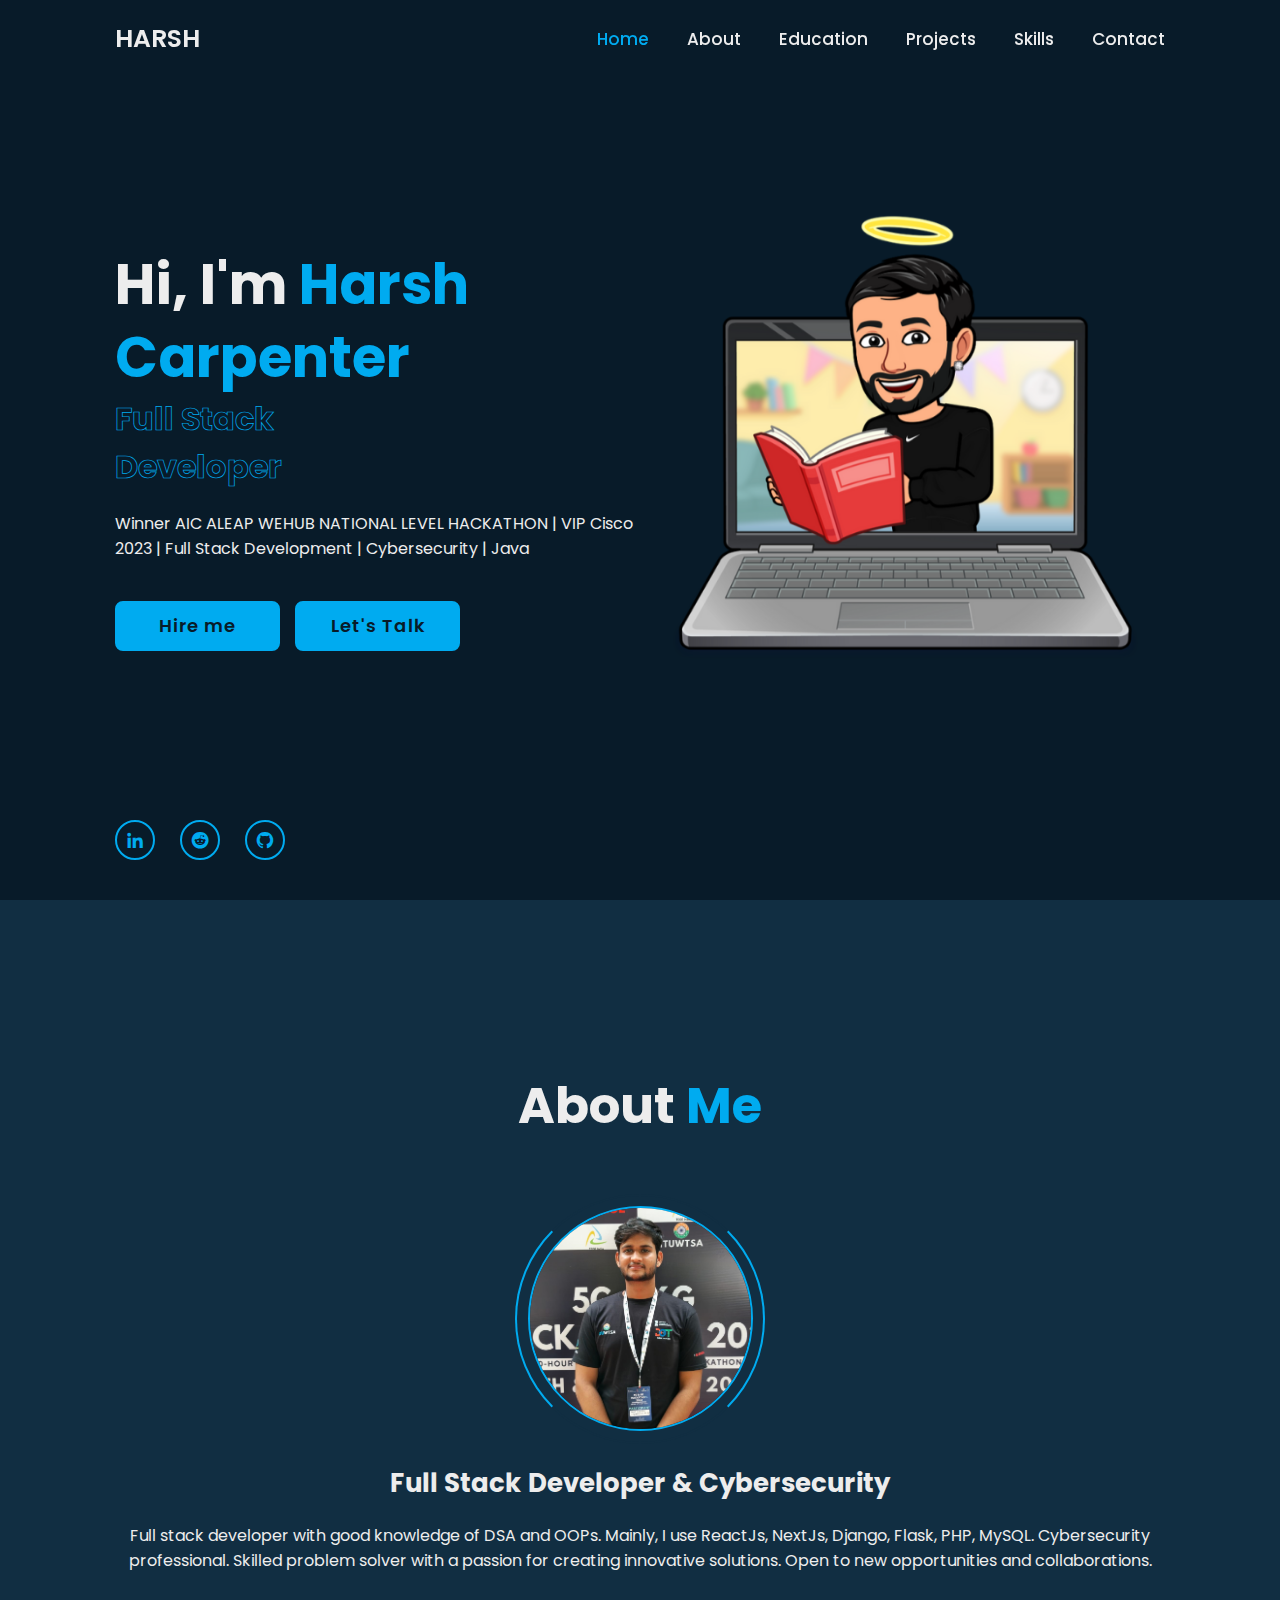
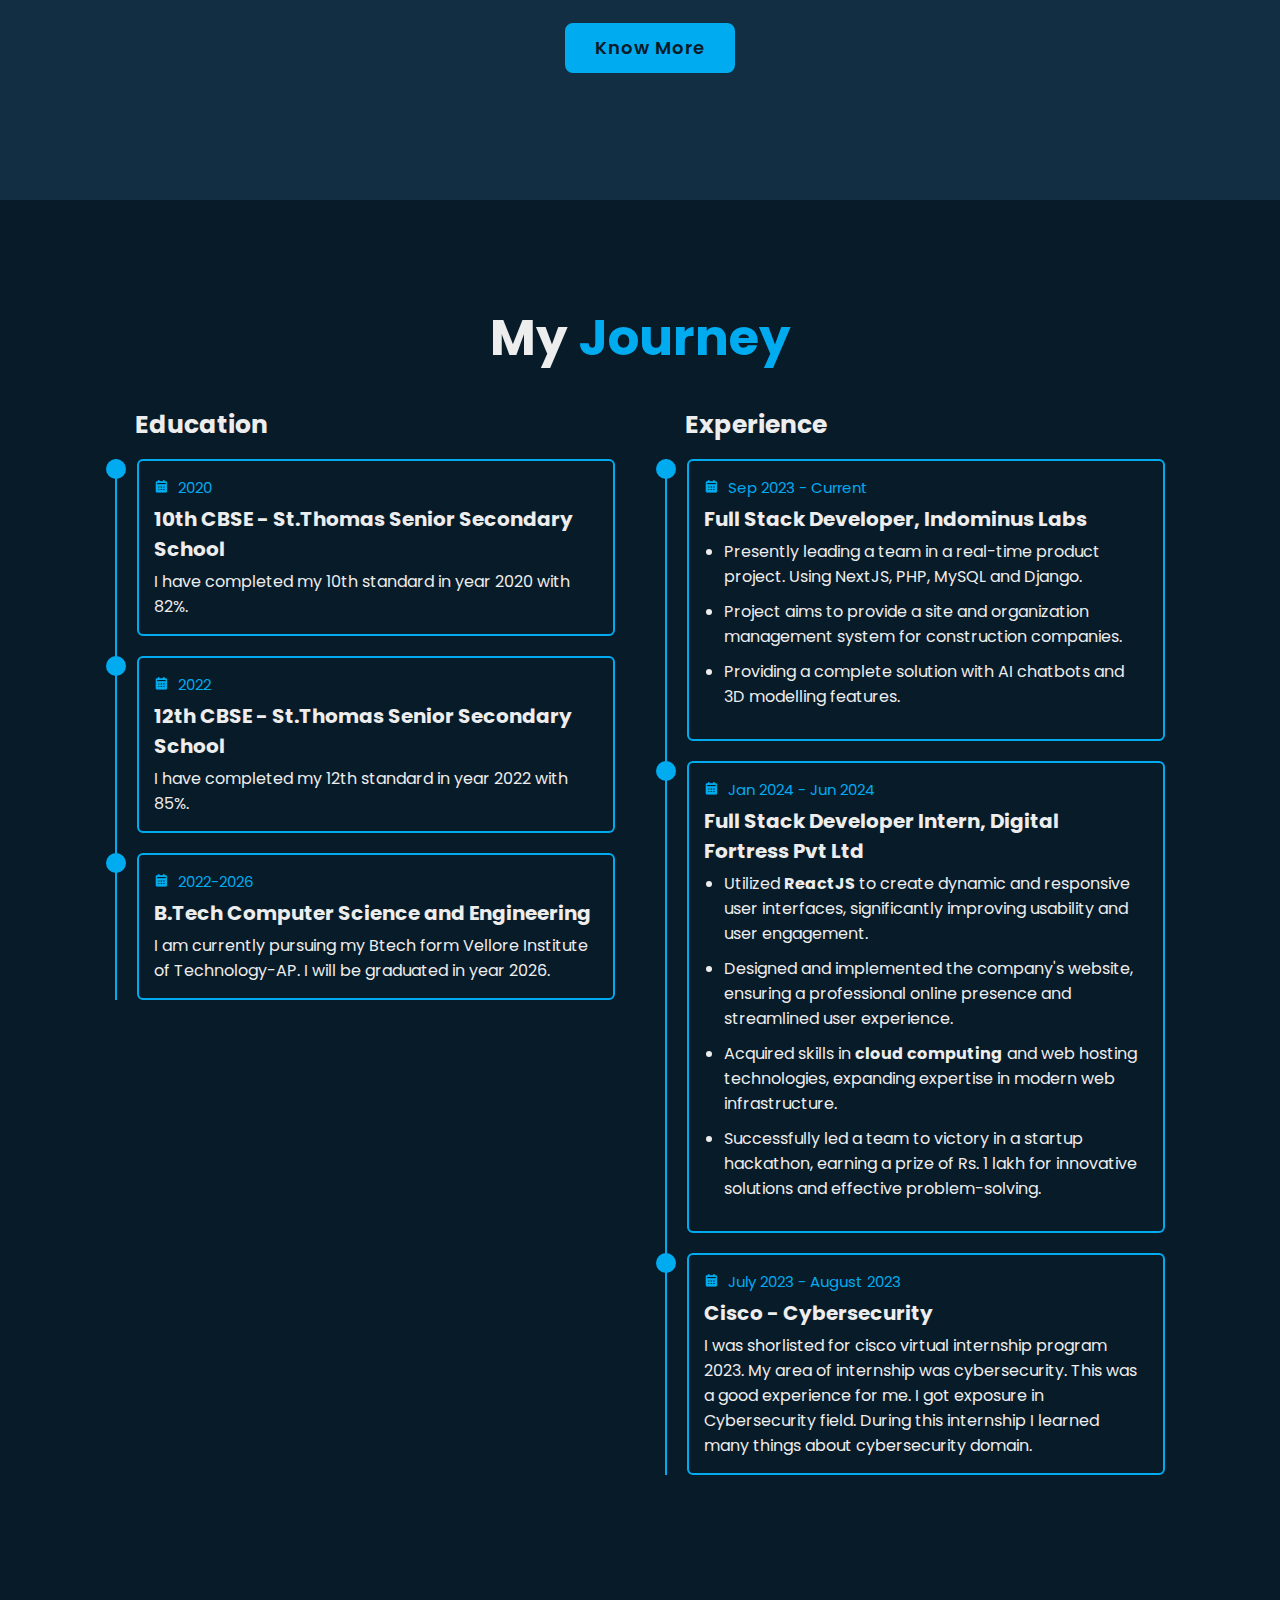
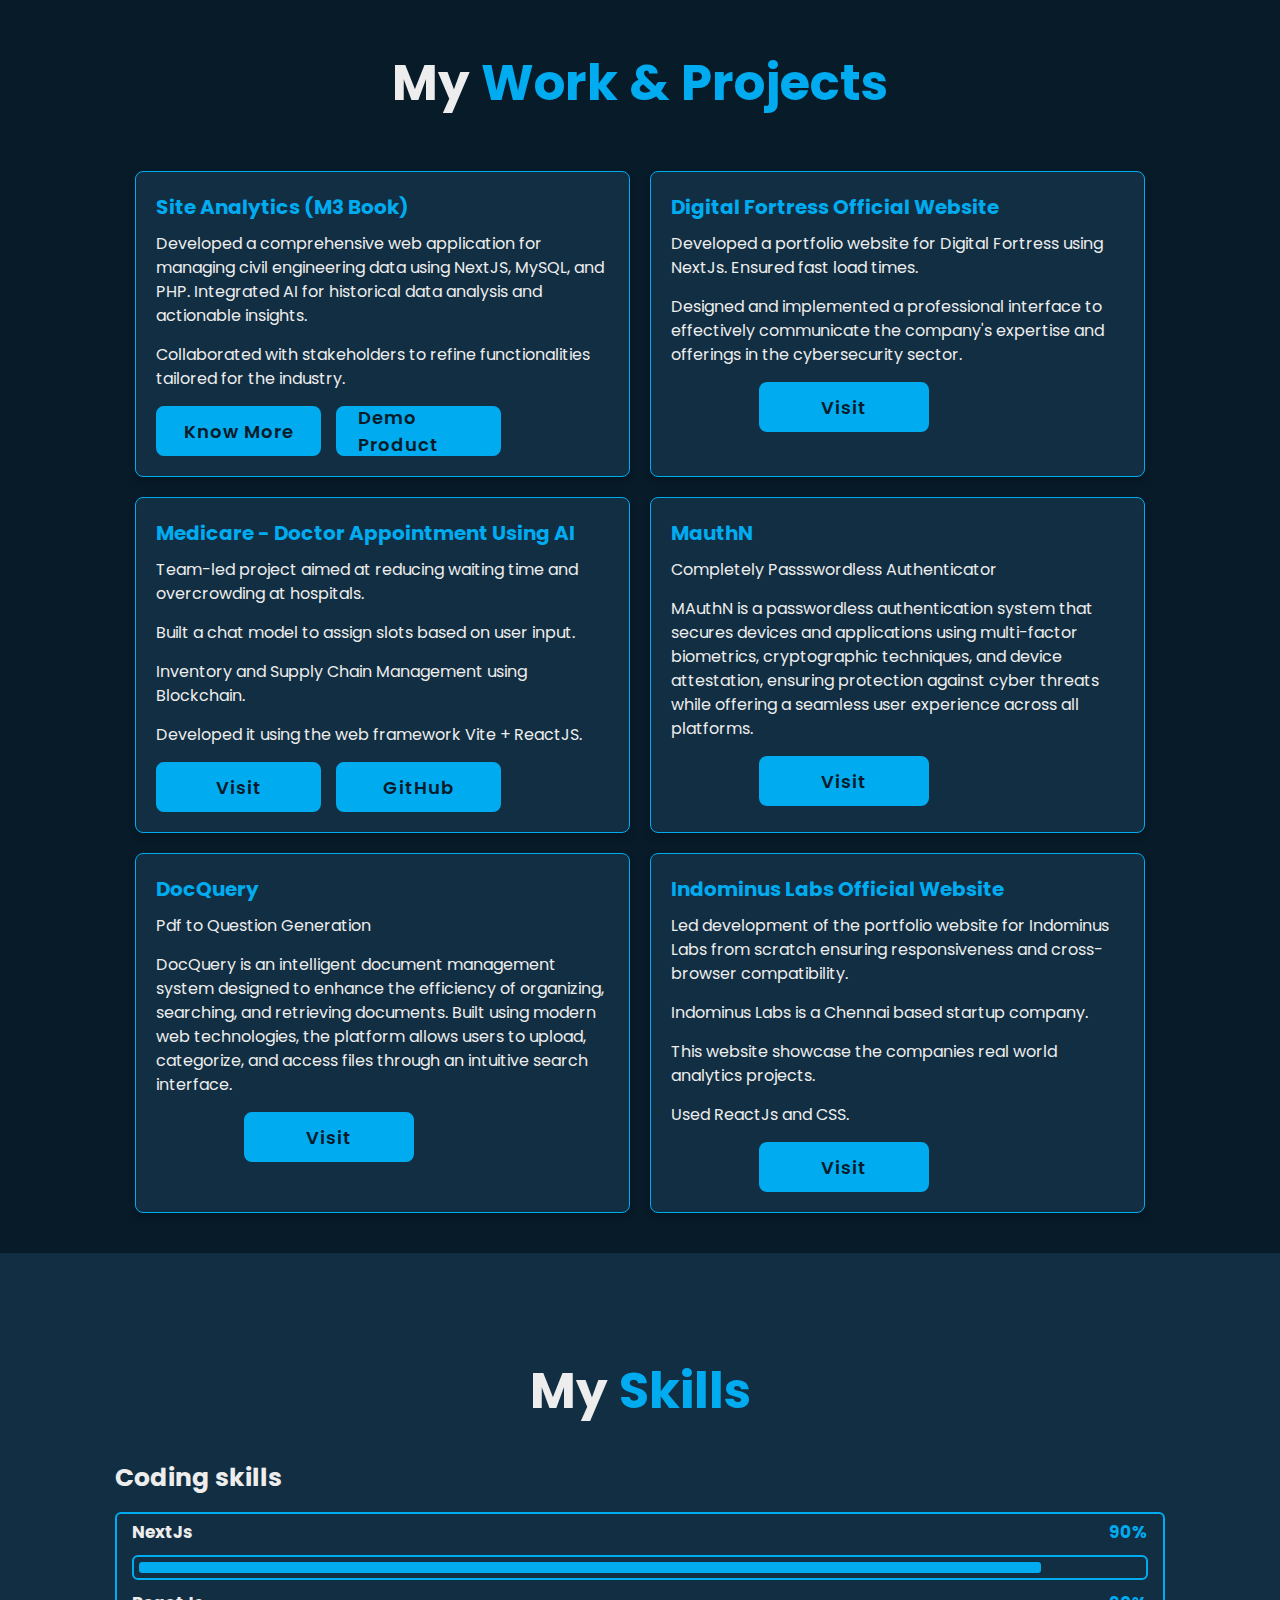
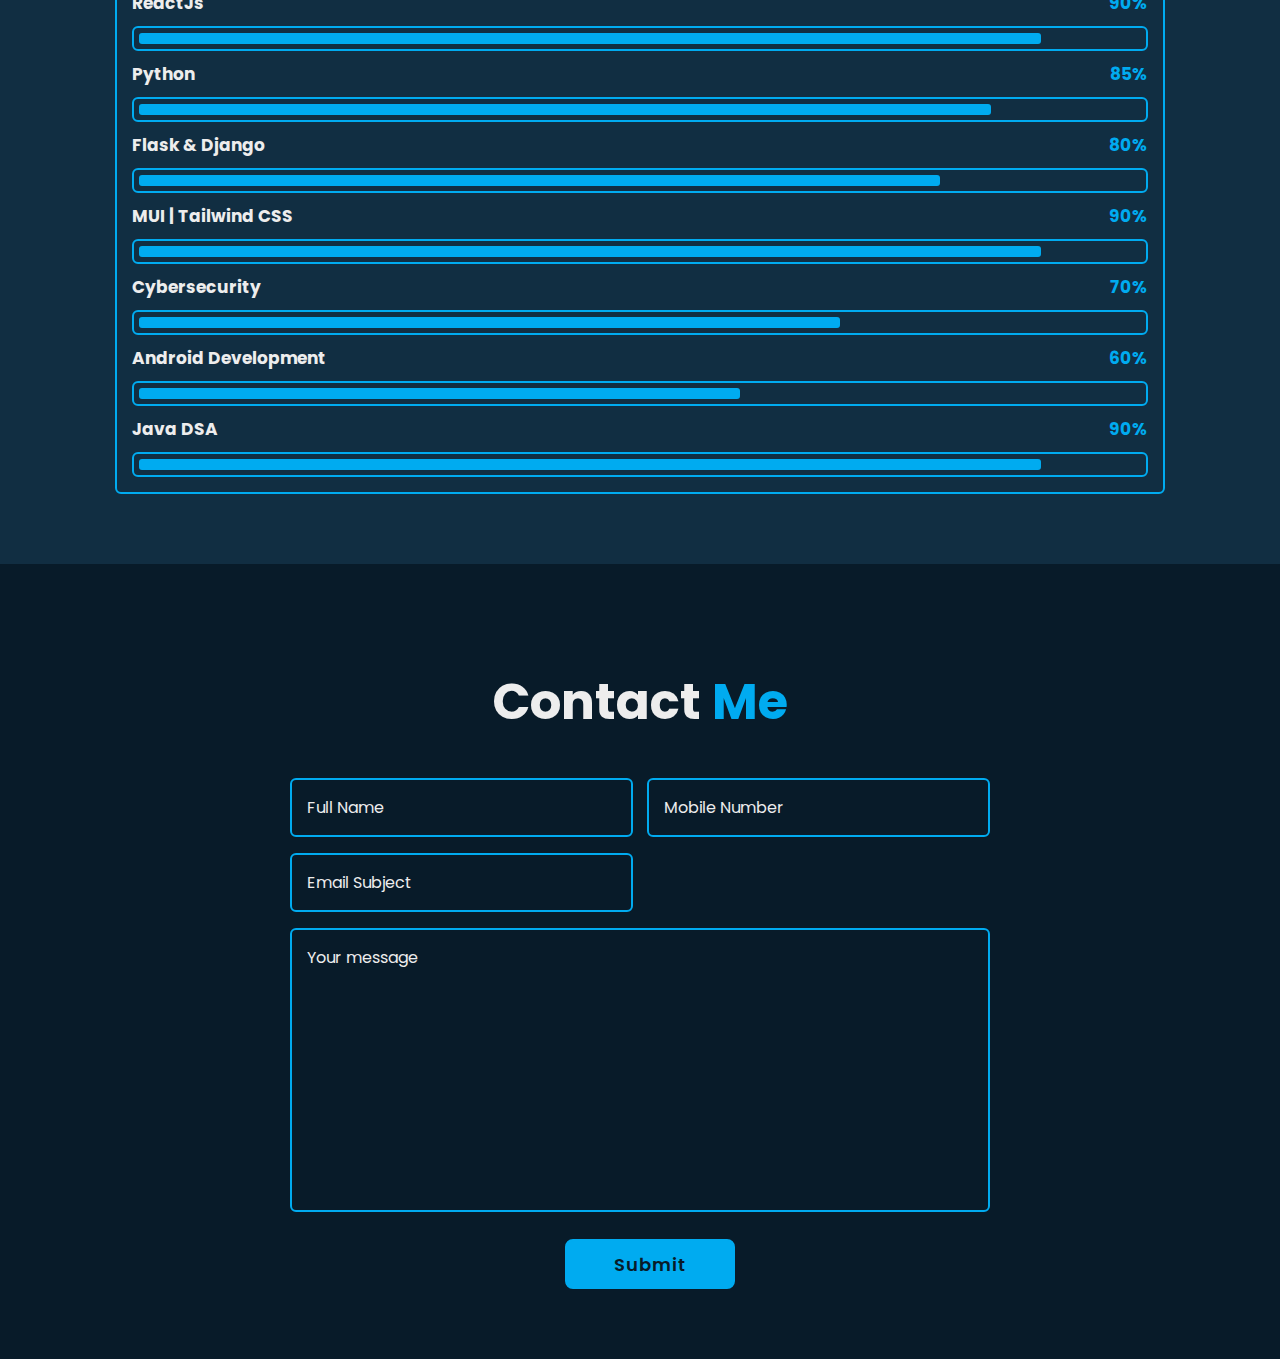
==== commit 23900987: "NEW" ====
--- a/Portfolio/index.html
+++ b/Portfolio/index.html
@@ -33,19 +33,25 @@
                 <h3>Full Stack Developer</h3>
             </div>
             <p>Winner AIC ALEAP WEHUB NATIONAL LEVEL HACKATHON | VIP Cisco 2023 | Full Stack Development | Cybersecurity | Java</p>
-
+    
             <div class="btn-box">
                 <a href="https://www.linkedin.com/in/harsh-carpenter/" class="btn">Hire me</a>
                 <a href="https://www.linkedin.com/in/harsh-carpenter/" class="btn">Let's Talk</a>
             </div>
         </div>
-
+    
+        <!-- Image Container -->
+        <div class="home-image">
+            <img src="images/home-bg.png" alt="Background Image">
+        </div>
+    
         <div class="home-sci">
             <a href="https://www.linkedin.com/in/harsh-carpenter/" target="_blank"><i class='bx bxl-linkedin' ></i></a>
             <a href="https://www.reddit.com/u/Aware-Instruction114/s/jpFtox2LZD" target="_blank"><i class='bx bxl-reddit' ></i></a>
             <a href="https://github.com/HarshCarpenter23" target="_blank"><i class='bx bxl-github' ></i></a>
         </div>
     </section>
+    
     
 
     <section class="about" id="about">
--- a/Portfolio/style.css
+++ b/Portfolio/style.css
@@ -111,7 +111,20 @@
 }
 
 .home-content {
-    max-width: 60rem;
+    max-width: 50%;
+}
+
+.home-image {
+    flex: 1;
+    display: flex;
+    justify-content: center;
+    align-items: center;
+}
+
+.home-image img {
+    width: 100%;
+    max-width: 240rem; 
+    height: auto;
 }
 
 .home-content h1 {
@@ -123,20 +136,29 @@
 .home-content .text-animate {
     position: relative;
     width: 32.8rem;
-
 }
 
 .home-content .text-animate h3 {
     font-size: 3.2rem;
     font-weight: 700;
-    color:transparent;
+    color: transparent;
     -webkit-text-stroke: .7px var(--main-color);
 }
 
 .home-content p {
     font-size: 1.6rem;
     margin: 2rem 0 4rem;
-
+}
+
+@media (max-width: 768px) {
+    
+    .home-content {
+        max-width: 100%;
+    }
+
+    .home-image {
+        display: none;
+    }
 }
 
 .btn-box {
